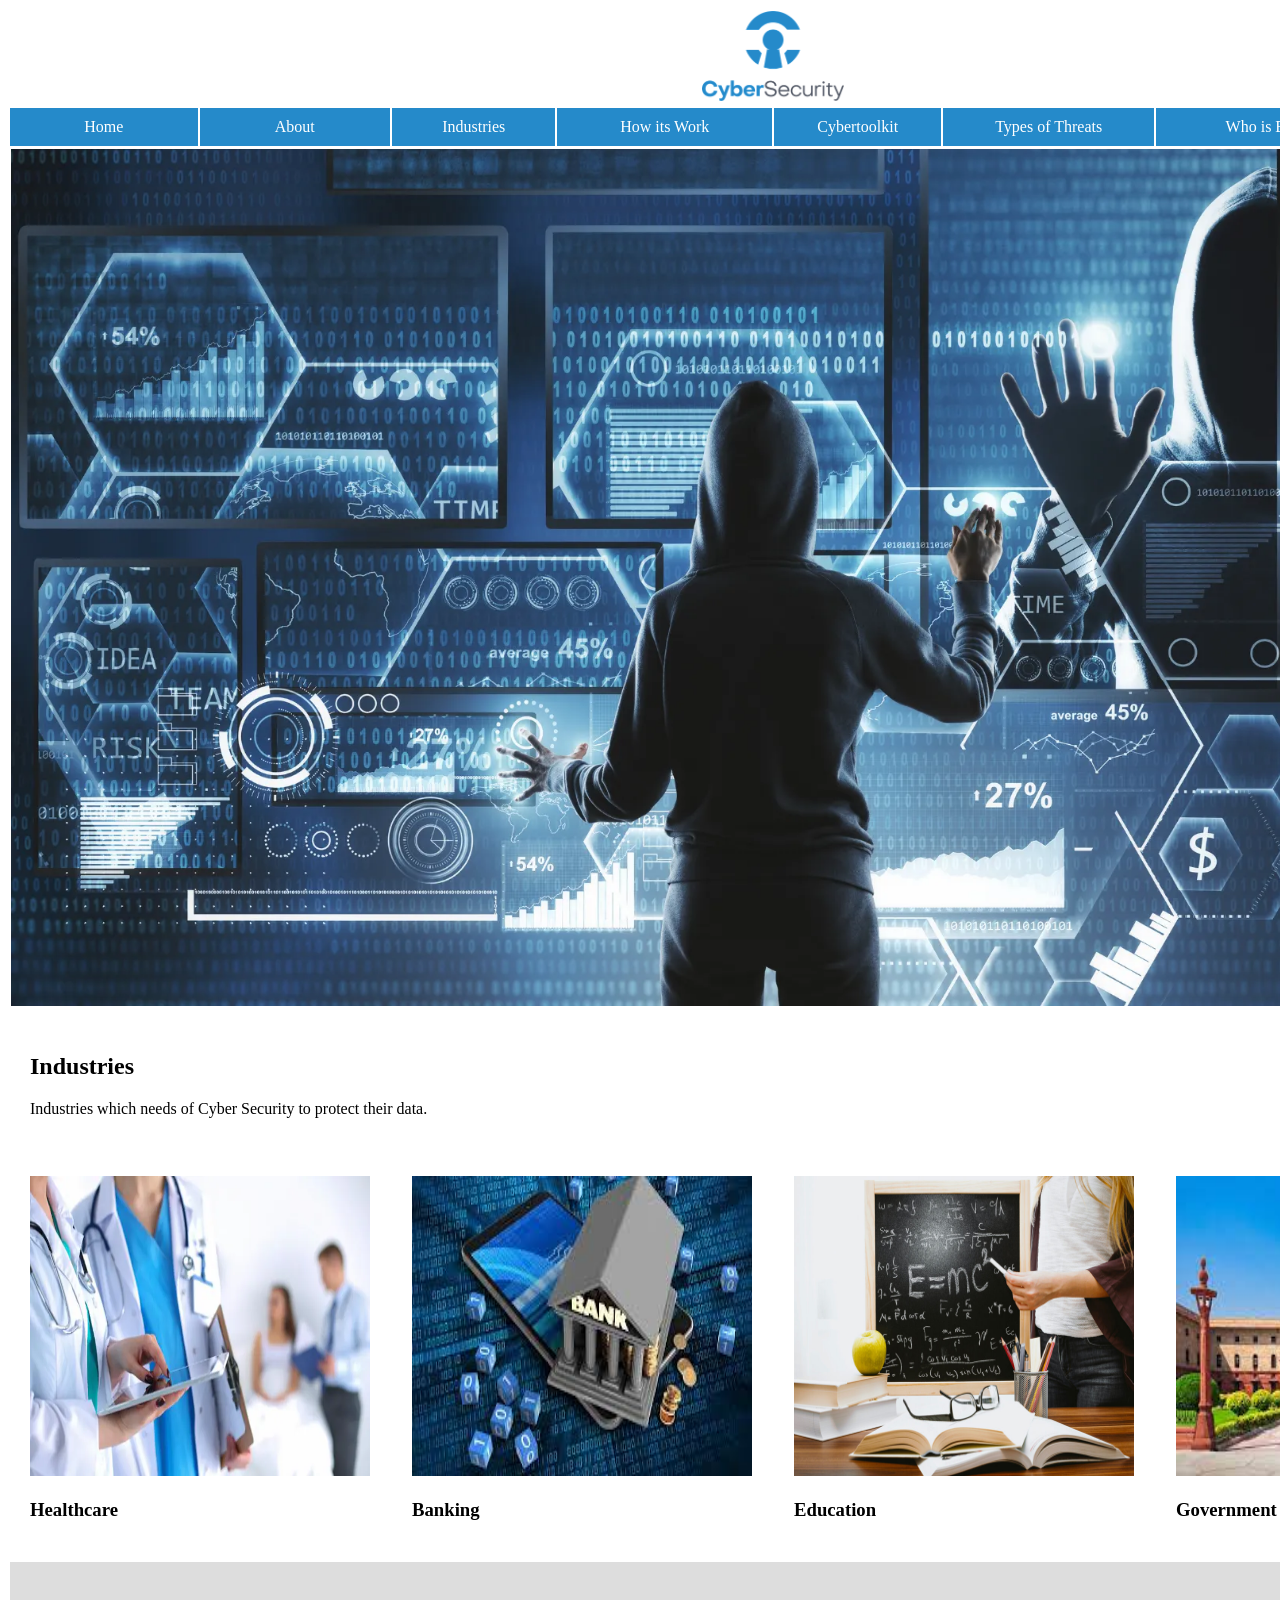
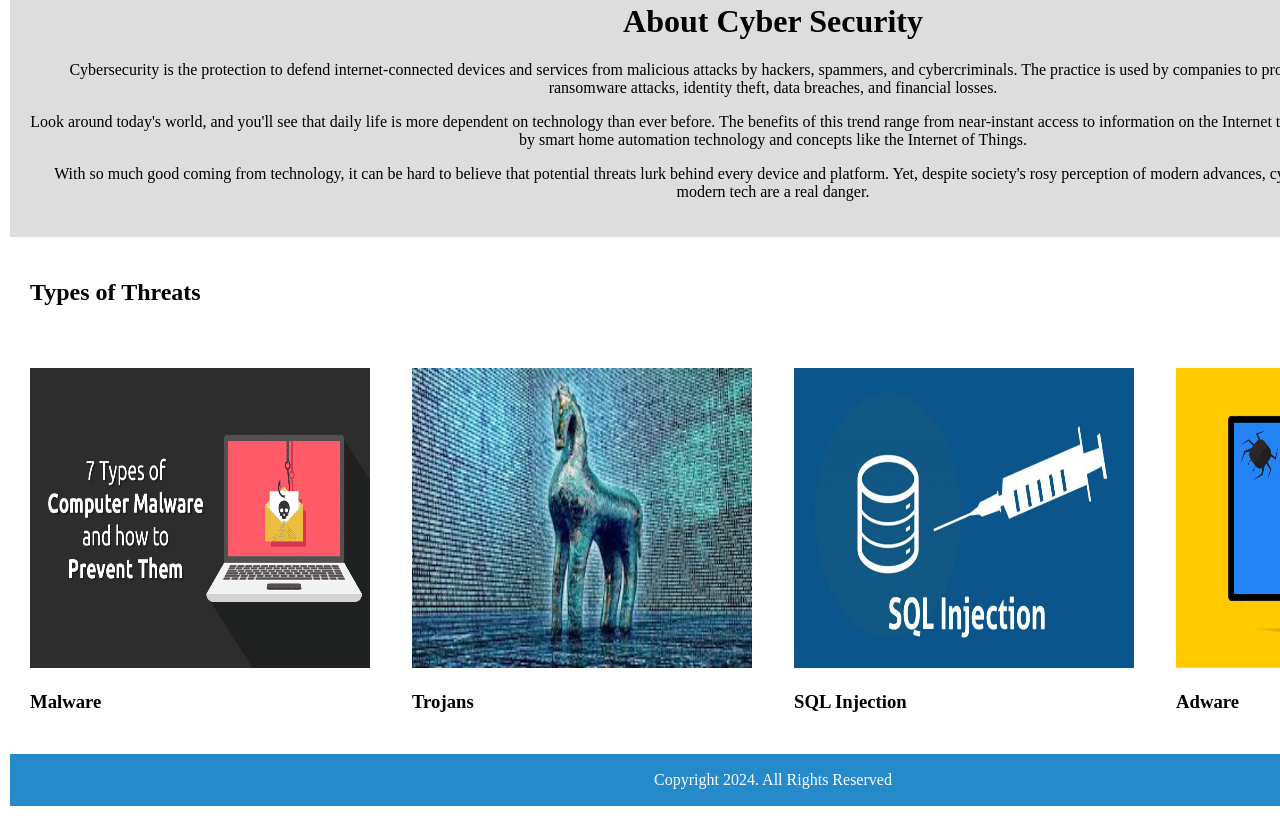
==== index.html @ 1e9fac8b "Add initial file" ====
<!DOCTYPE html>
<html>
<head>
<title>Home Page</title>
<style>

a 
{
  text-decoration:none;
}

</style>

</head>

<body>


<table style="width:100%;">
<tr>
<td colspan="8" align="center"><img src="images/logo.png" style="height:90px;">
</td>
</tr>

<tr style="background:#258aca;">
<td align="center" style="padding:10px;"><a href="index.html" style="color:#fff;">Home</a></td>
<td align="center" style="padding:10px;"><a href="about.html" style="color:#fff;">About</a></td>
<td align="center" style="padding:10px;"><a href="industry.html" style="color:#fff;">Industries</a></td>
<td align="center" style="padding:10px;"><a href="how-work.html" style="color:#fff;">How its Work</a></td>
<td align="center" style="padding:10px;"><a href="Index2.html" style="color:#fff;">Cybertoolkit</a></td>
<td align="center" style="padding:10px;"><a href="types-of-threats.html" style="color:#fff;">Types of Threats</a></td>
<td align="center" style="padding:10px;"><a href="expert.html" style="color:#fff;">Who is Expert?</a></td>
<!-- <td align="center" style="padding:10px;"><a href="faq.html" style="color:#fff;">Faq</a></td> -->
<td align="center" style="padding:10px;"><a href="contact.html" style="color:#fff;">Contact</a></td>
</tr>

<tr>
<td colspan="8"><img src="images/banner.webp" style="width:100%;"></td>
</tr>


<tr>
<td colspan="8" style="padding:20px;">
<h2>Industries</h2>
<p>Industries which needs of Cyber Security to protect their data.</p>
</td>
</tr>

<tr>
<td colspan="2" style="padding:20px;">
<img src="images/healthcare.webp" style="width:340px; height:300px;">
<h3>Healthcare</h3>
</td>

<td colspan="2" style="padding:20px;">
<img src="images/banking.jfif" style="width:340px; height:300px;">
<h3>Banking</h3>
</td>

<td colspan="2" style="padding:20px;">
<img src="images/education.jpg" style="width:340px; height:300px;">
<h3>Education</h3>
</td>

<td colspan="2" style="padding:20px;">
<img src="images/govt.jfif" style="width:340px; height:300px;">
<h3>Government</h3>
</td>

</tr>

<tr style="background:#ddd;">
<td colspan="8" style="padding:20px;" align="center">
<h1>About Cyber Security</h1>
<p>
Cybersecurity is the protection to defend internet-connected devices and services from malicious attacks by hackers, spammers, and cybercriminals. The practice is used by companies to protect against phishing schemes, ransomware attacks, identity theft, data breaches, and financial losses.
</p>

<p>
Look around today's world, and you'll see that daily life is more dependent on technology than ever before. The benefits of this trend range from near-instant access to information on the Internet to the modern conveniences provided by smart home automation technology and concepts like the Internet of Things.
</p>

<p>
With so much good coming from technology, it can be hard to believe that potential threats lurk behind every device and platform. Yet, despite society's rosy perception of modern advances, cyber security threats presented by modern tech are a real danger.
</p>

</td>
</tr>

<tr>
<td colspan="8" style="padding:20px;">
<h2>Types of Threats</h2>
</td>
</tr>

<tr>
<td colspan="2" style="padding:20px;">
<img src="images/malware.png" style="width:340px; height:300px;">
<h3>Malware</h3>
</td>

<td colspan="2" style="padding:20px;">
<img src="images/trojans.jfif" style="width:340px; height:300px;">
<h3>Trojans</h3>
</td>

<td colspan="2" style="padding:20px;">
<img src="images/sql-injection.jpg" style="width:340px; height:300px;">
<h3>SQL Injection</h3>
</td>

<td colspan="2" style="padding:20px;">
<img src="images/adware.png" style="width:340px; height:300px;">
<h3>Adware</h3>
</td>

</tr>

<tr style="background:#258aca; padding:10px;">
<td colspan="8" align="center">
<p style="color:#fff;">Copyright 2024. All Rights Reserved</p>
</td>
</tr>

</table>

</body>
</html>
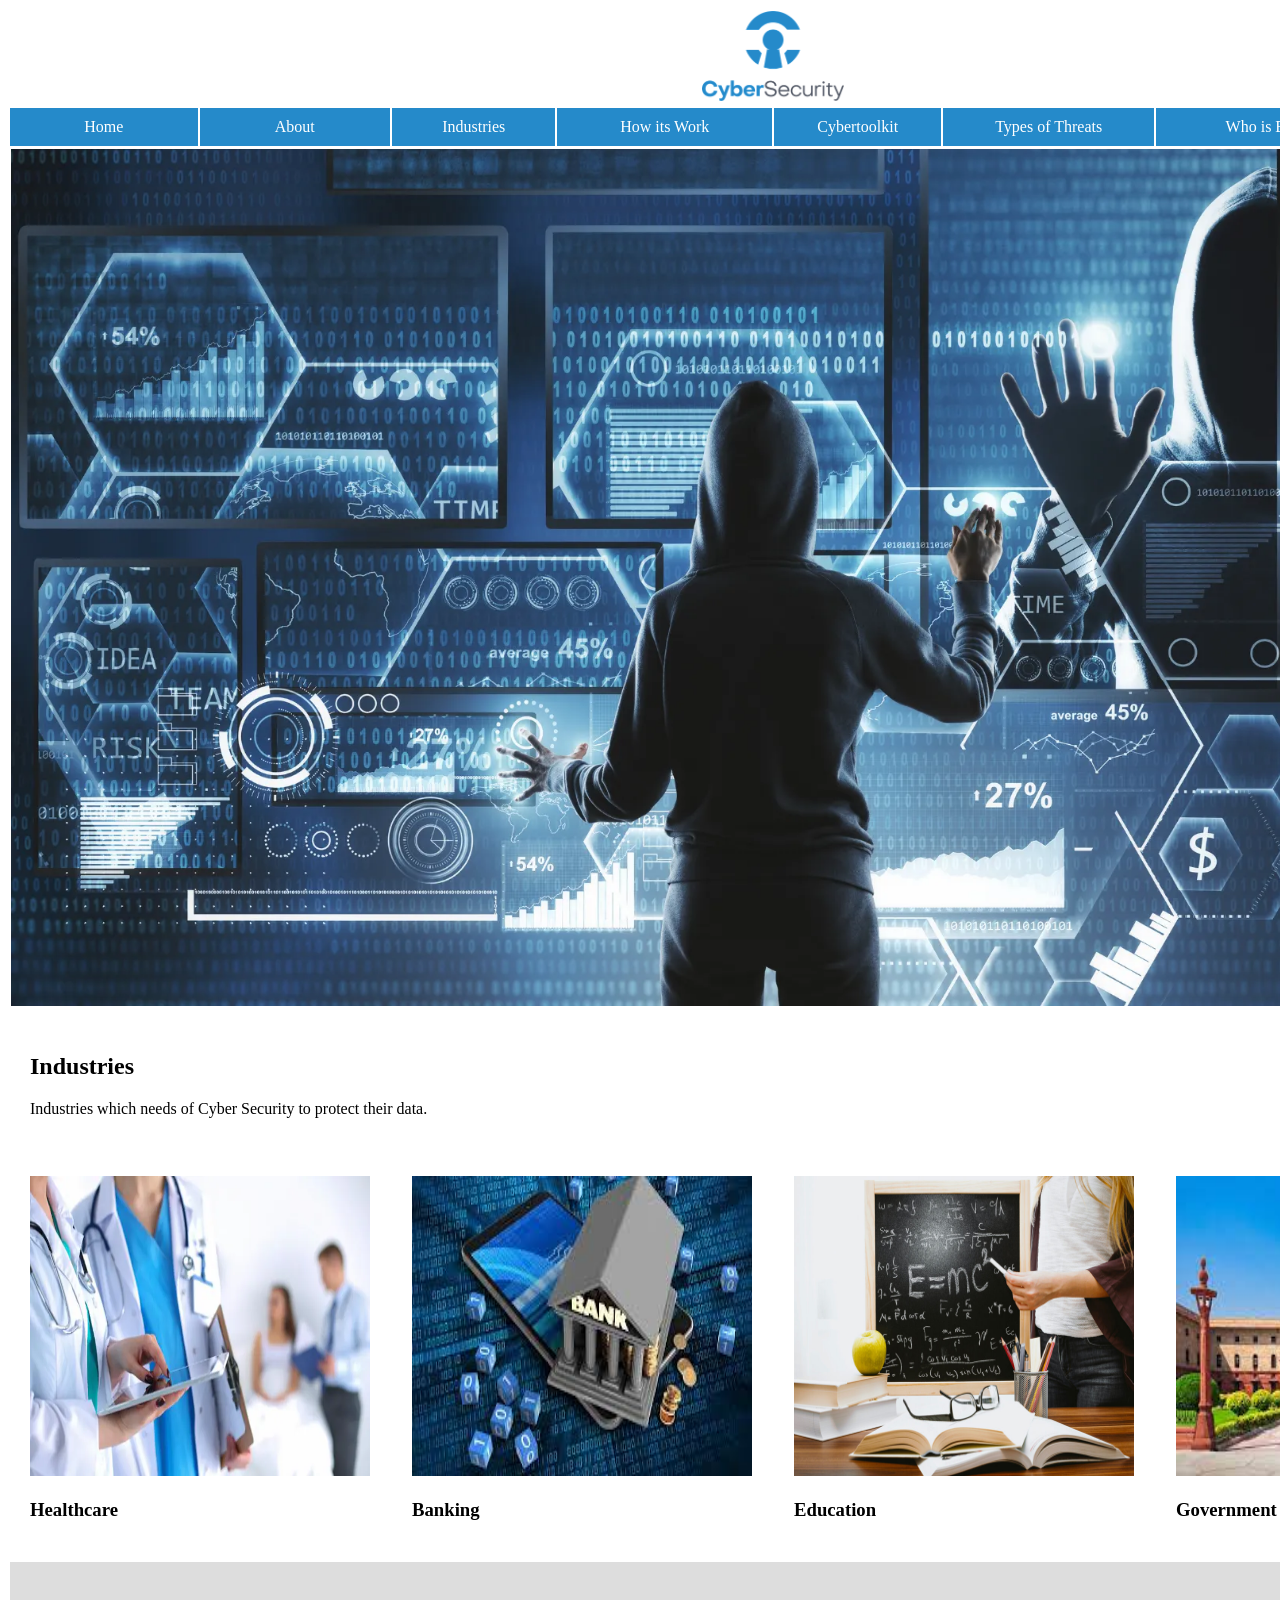
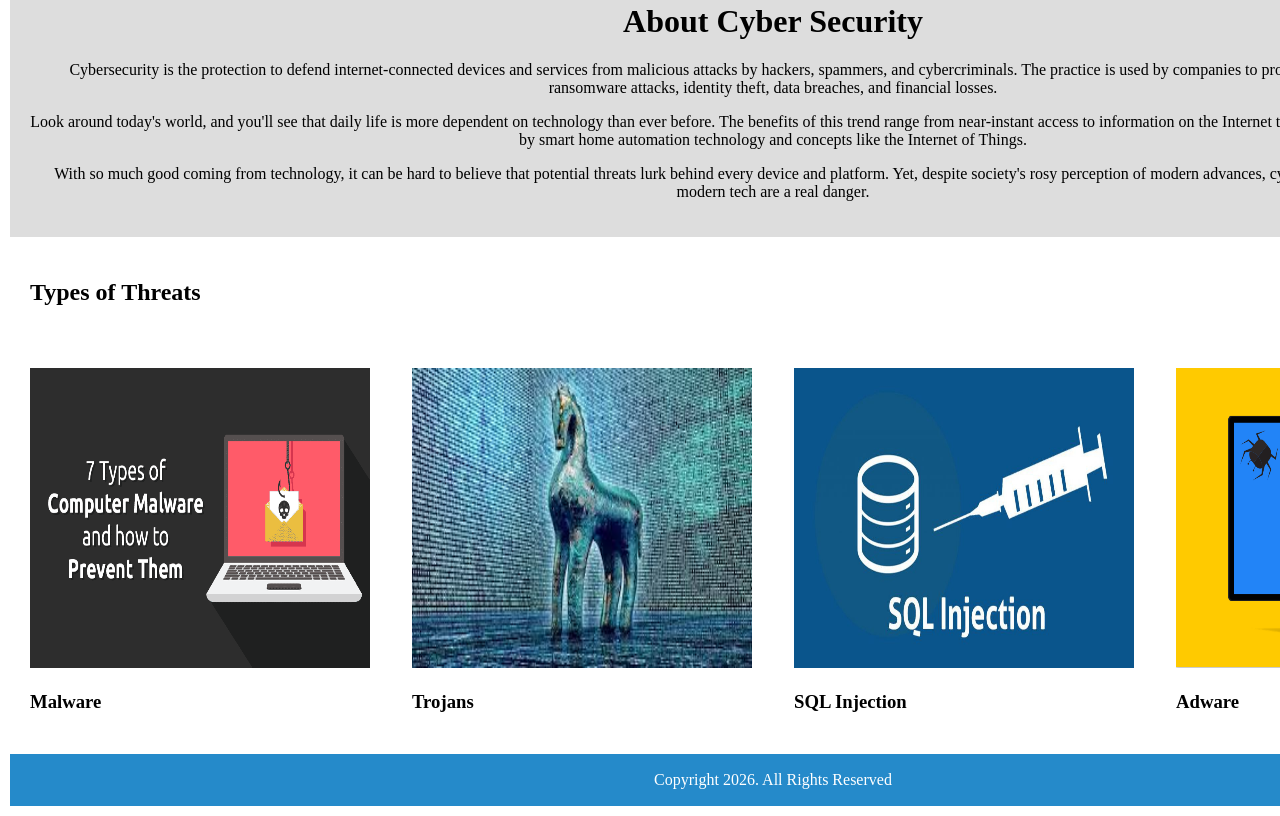
==== commit cb5b0509: "initial change" ====
--- a/index.html
+++ b/index.html
@@ -118,7 +118,7 @@
 
 <tr style="background:#258aca; padding:10px;">
 <td colspan="8" align="center">
-<p style="color:#fff;">Copyright 2024. All Rights Reserved</p>
+<p style="color:#fff;">Copyright 2026. All Rights Reserved</p>
 </td>
 </tr>
 
